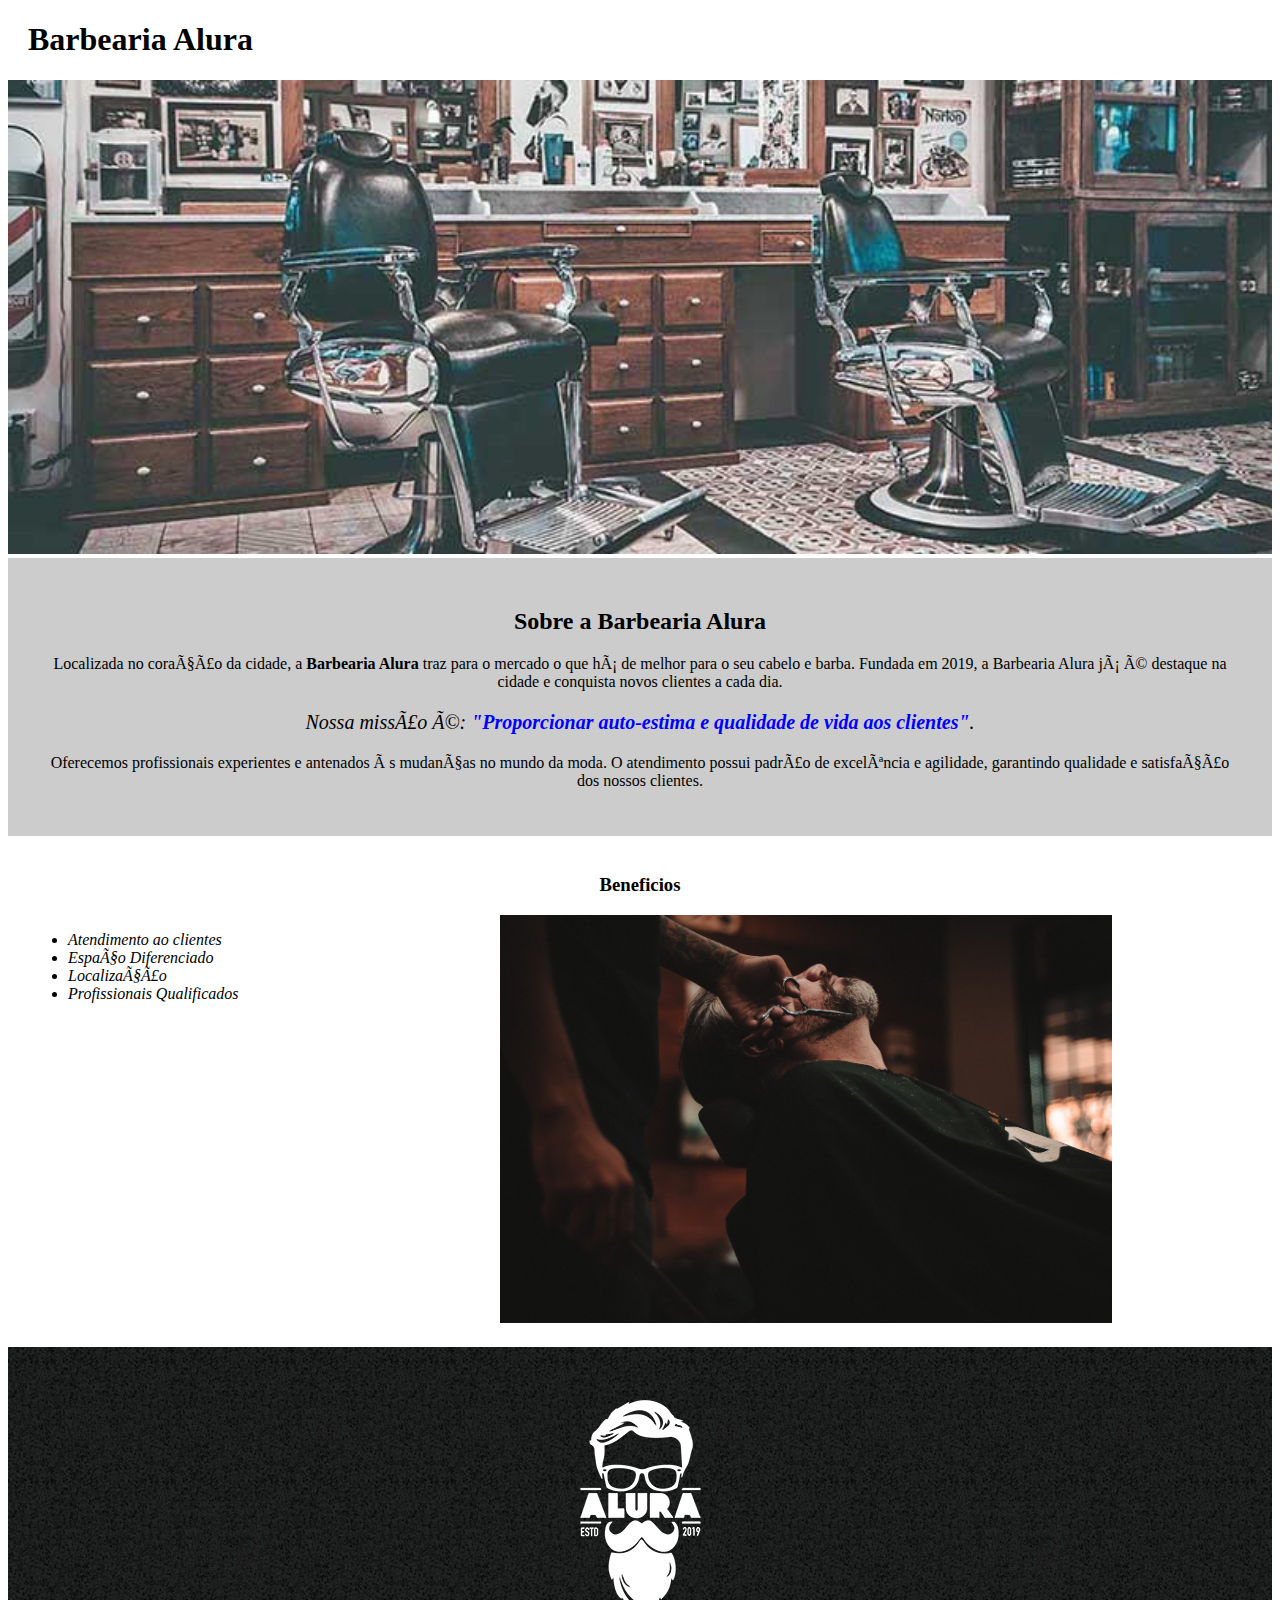
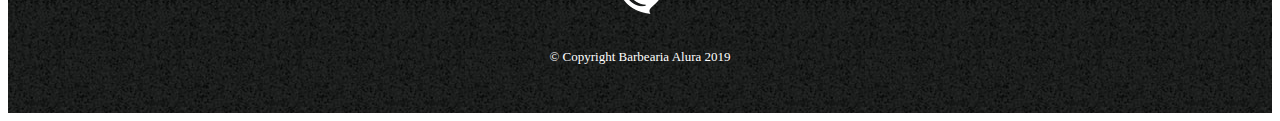
==== index.html @ a799eb47 "commit first" ====
<!DOCTYPE html>
<html lang="pt-br">
<head>
   <meta charset="UPT-8"/>
   <title>Barbearia Alura</title>
   <link rel="stylesheet" href="style.css">
   
</head>

<body>
   <header>
   <h1 class="titulo-principal">Barbearia Alura</h1> 
   </header>
   <img id="banner"; src="banner.jpg">
   
 <div class="principal">
   <h2 class="titulo-centralizado">Sobre a Barbearia Alura</h2>

   <p>Localizada no coração da cidade, a <strong>Barbearia Alura</strong> traz para o mercado o que há de melhor para o seu cabelo e barba. Fundada em 2019, a Barbearia Alura já é destaque na cidade e conquista novos clientes a cada dia.</p>

   <p id="missao"><em>Nossa missão é: <strong>"Proporcionar auto-estima e qualidade de vida aos clientes"</strong>.</em></p>

   <p>Oferecemos profissionais experientes e antenados às mudanças no mundo da moda. O atendimento possui padrão de excelência e agilidade, garantindo qualidade e satisfação dos nossos clientes.</p>
   
 </div>

 <div class="beneficios">
   <h3 class="titulo-centralizado">Beneficios</h3>
    <ul>
      <li class="itens">Atendimento ao clientes</li>
      <li class="itens">Espaço Diferenciado</li>
      <li class="itens">Localização</li> 
      <li class="itens">Profissionais Qualificados</li>   
    </ul>
    <img src="beneficios.jpg" class="imagembeneficios"/>

</div>

</body>

<footer>
  <img src="logo-branco.png">
  <p class="copyright">&copy; Copyright Barbearia Alura 2019</p>
  
</footer>
</html>
---- style.css ----
body {
  
}

#banner {
  width: 100%;
}
.principal {
  background: #CCCCCC;
  padding: 30px;
}

.titulo-principal {
  padding-left: 20px;
}

.titulo-centralizado {
  text-align: center;
}

p {
  text-align: center;
}

#missao {
  font-size: 20px
}

em strong {
  color: #0000FF;
}

.itens {
  font-style: italic;
}

.beneficios {
  background: #FFFFFF;
  padding: 20px;
}

ul {
  display: inline-block;
  vertical-align: top;
  width: 20%;
  margin-right: 15%;
}

.imagembeneficios {
  width: 50%;
}

footer {
  text-align: center;
  background: url(bg.jpg);
  padding: 35px;
}

.copyright {
 color:#FFFFFF;
 font-size: 13px;
}
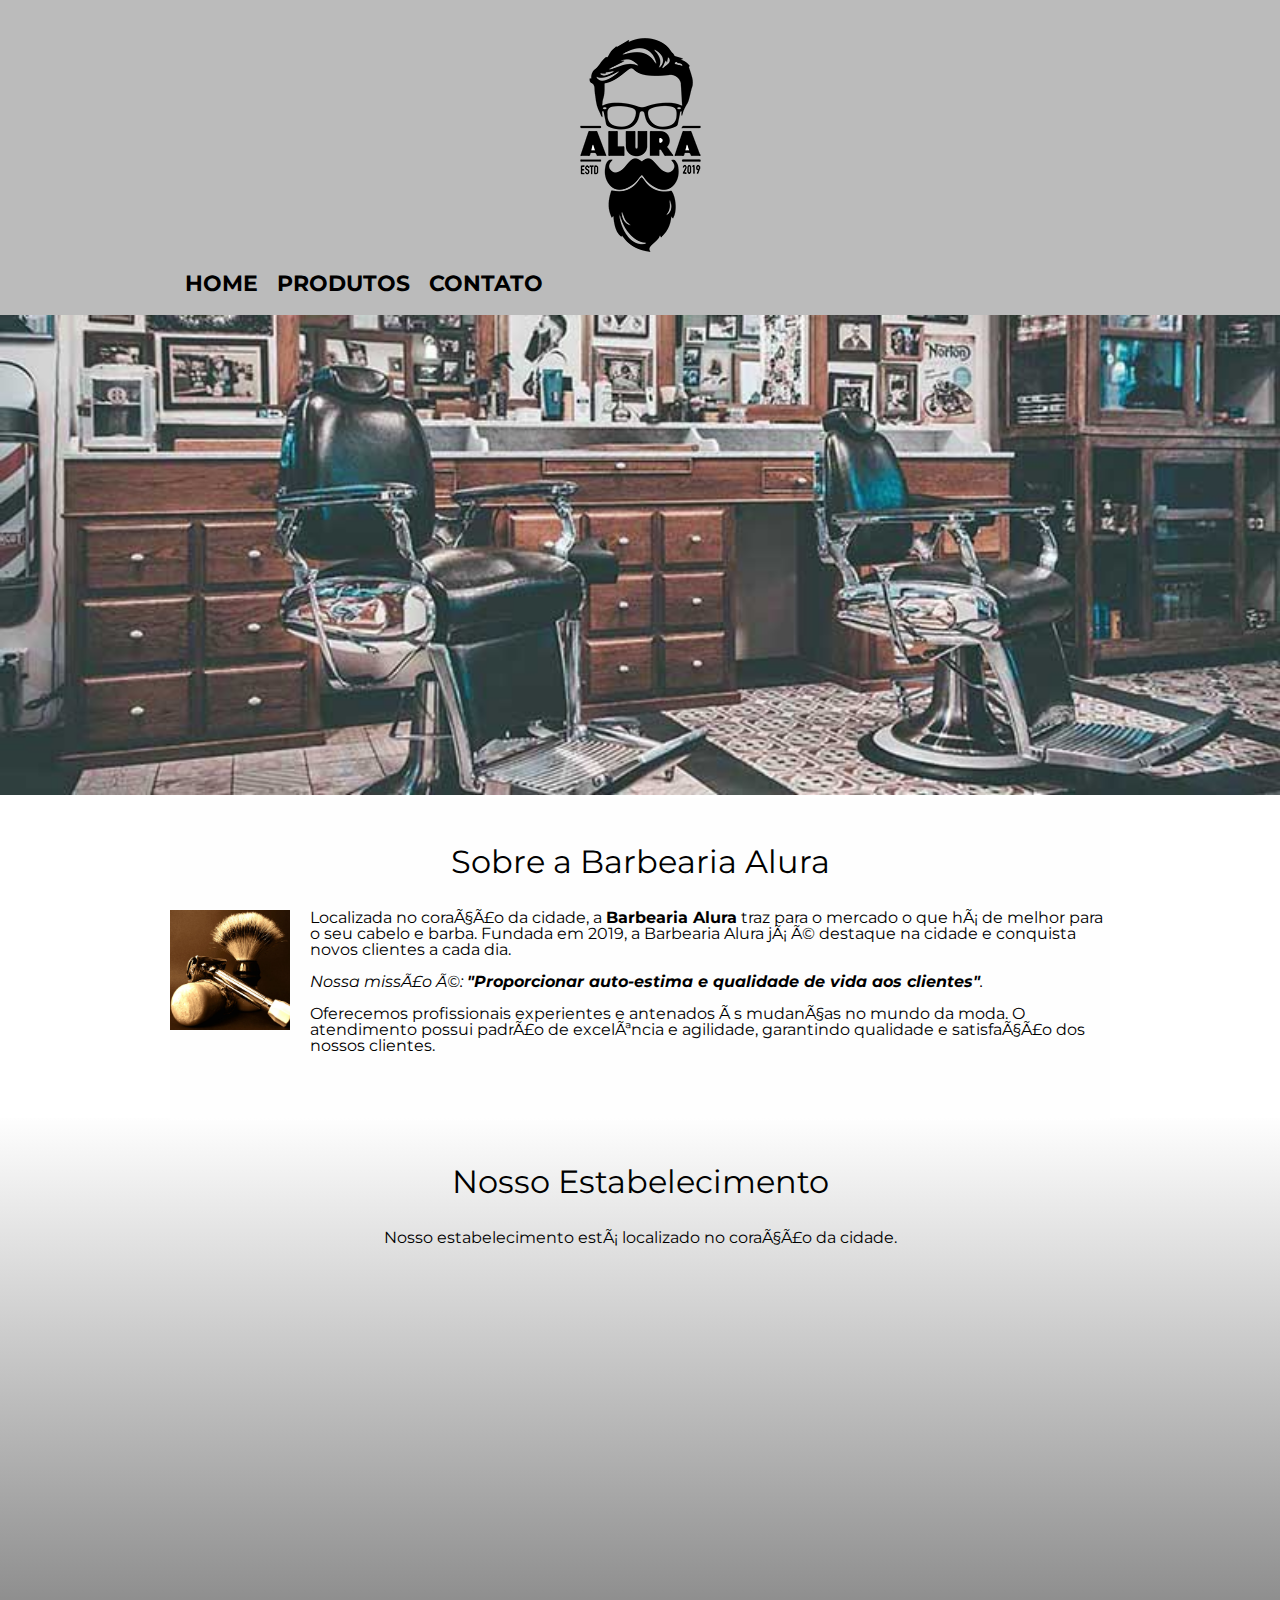
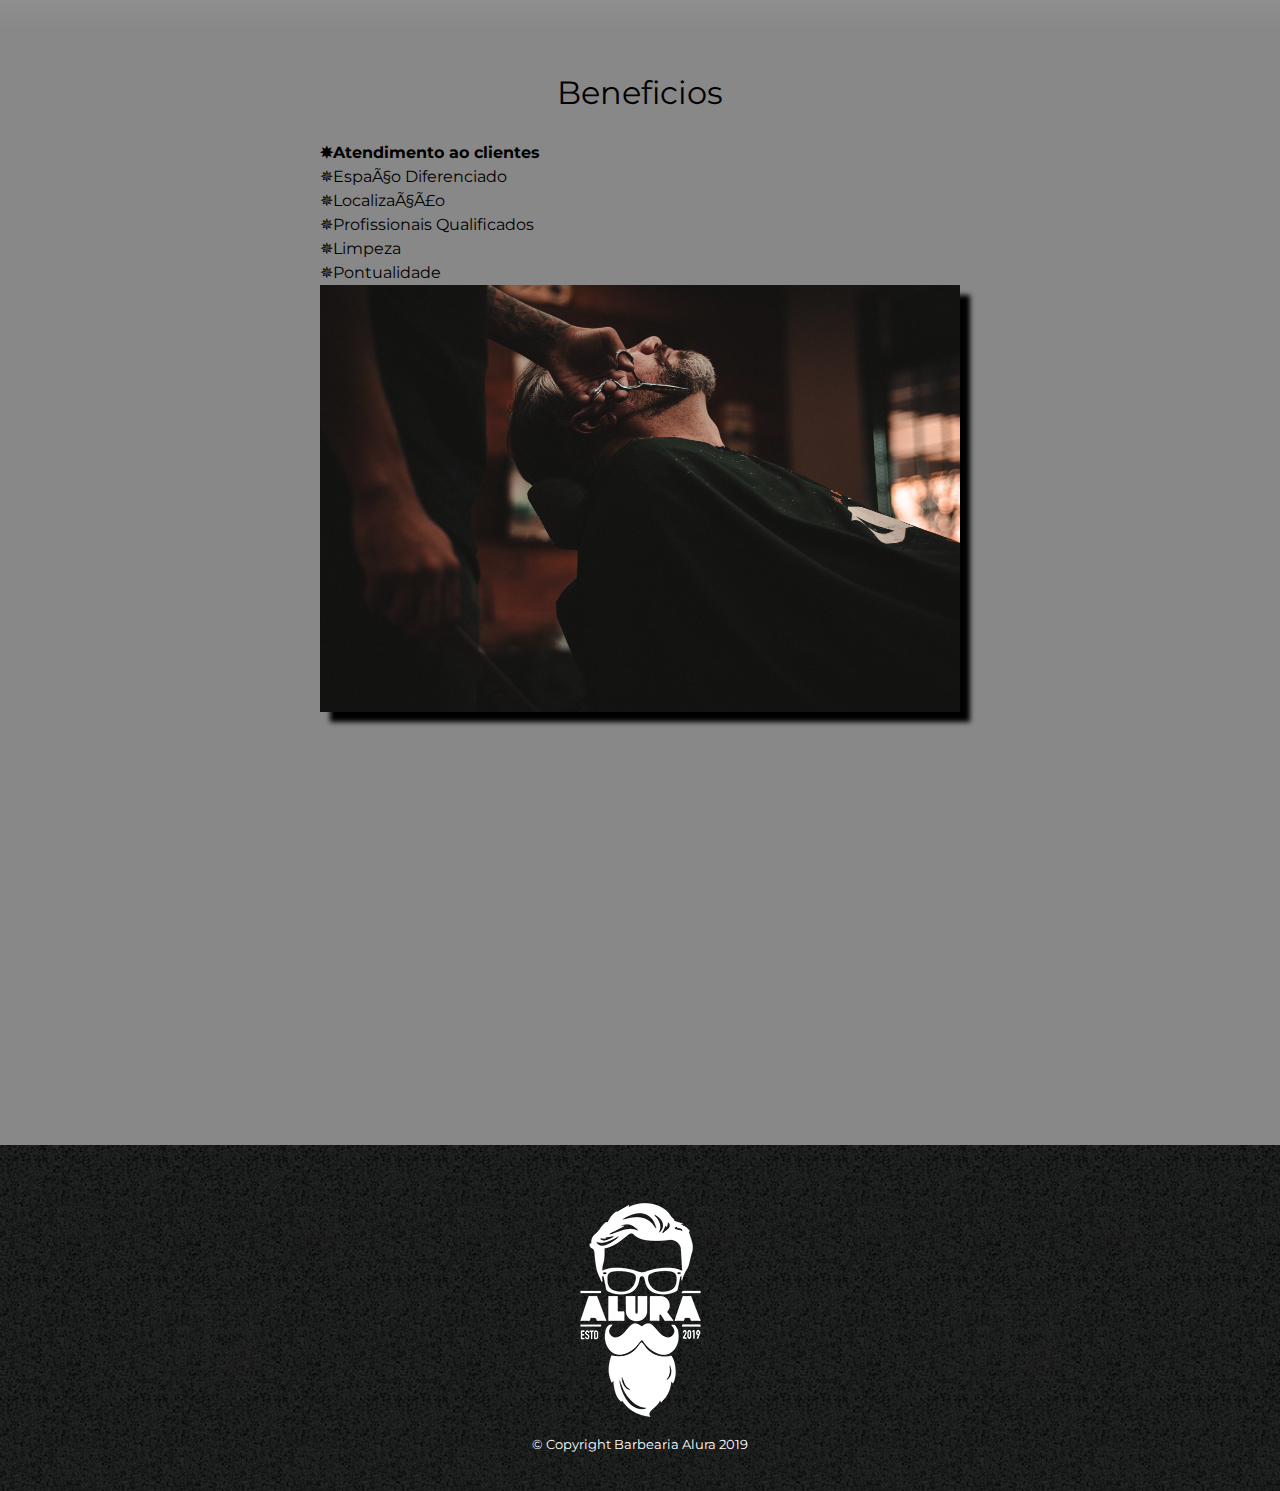
==== commit 55dbaaf0: "projeto final" ====
--- a/index.html
+++ b/index.html
@@ -2,45 +2,71 @@
 <html lang="pt-br">
 <head>
    <meta charset="UPT-8"/>
+   <meta name="viewport" content="width=device-width">
    <title>Barbearia Alura</title>
+   <link rel="stylesheet" href="reset.css">
    <link rel="stylesheet" href="style.css">
+   <link href="https://fonts.googleapis.com/css2?family=Montserrat:wght@300&display=swap" rel="stylesheet">
    
 </head>
 
 <body>
-   <header>
-   <h1 class="titulo-principal">Barbearia Alura</h1> 
-   </header>
-   <img id="banner"; src="banner.jpg">
-   
- <div class="principal">
-   <h2 class="titulo-centralizado">Sobre a Barbearia Alura</h2>
+    <header>
+      <div class="caixa">
+          <h1><img src="logo.png" alt="logo da Barbearia Alura"></h1>
+            <nav> 
+                    <ul>
+                        <li><a href="index.html">Home</a></li>
+                        <li><a href="produtos.html">Produtos</a></li>
+                        <li><a href="contato.html">Contato</a></li>
+                    </ul> 
+            </nav>
+      </div>
+  </header> 
 
-   <p>Localizada no coração da cidade, a <strong>Barbearia Alura</strong> traz para o mercado o que há de melhor para o seu cabelo e barba. Fundada em 2019, a Barbearia Alura já é destaque na cidade e conquista novos clientes a cada dia.</p>
+ <img class="banner"; src="banner.jpg">
 
-   <p id="missao"><em>Nossa missão é: <strong>"Proporcionar auto-estima e qualidade de vida aos clientes"</strong>.</em></p>
+  <main>  
+        <section class="principal">
+            <h2 class="titulo-principal">Sobre a Barbearia Alura</h2>
+            <img class="utensilios" src="utensilios.jpg" alt="utensilios de um barbeiro">
 
-   <p>Oferecemos profissionais experientes e antenados às mudanças no mundo da moda. O atendimento possui padrão de excelência e agilidade, garantindo qualidade e satisfação dos nossos clientes.</p>
-   
- </div>
+                <p>Localizada no coração da cidade, a <strong>Barbearia Alura</strong> traz para o mercado o que há de melhor para o seu cabelo e barba. Fundada em 2019, a Barbearia Alura já é destaque na cidade e conquista novos clientes a cada dia.</p>
 
- <div class="beneficios">
-   <h3 class="titulo-centralizado">Beneficios</h3>
-    <ul>
-      <li class="itens">Atendimento ao clientes</li>
-      <li class="itens">Espaço Diferenciado</li>
-      <li class="itens">Localização</li> 
-      <li class="itens">Profissionais Qualificados</li>   
-    </ul>
-    <img src="beneficios.jpg" class="imagembeneficios"/>
+                <p id="missao"><em>Nossa missão é: <strong>"Proporcionar auto-estima e qualidade de vida aos clientes"</strong>.</em></p>
 
-</div>
+                <p>Oferecemos profissionais experientes e antenados às mudanças no mundo da moda. O atendimento possui padrão de excelência e agilidade, garantindo qualidade e satisfação dos nossos clientes.</p>
+        </section>
 
+        <section class="mapa">
+            <h3 class="titulo-principal">Nosso Estabelecimento </h3>
+               <p>Nosso estabelecimento está localizado no coração da cidade.</p>
+           <div class="mapa-conteudo"> <iframe src="https://www.google.com/maps/embed?pb=!1m18!1m12!1m3!1d117044.63814779924!2d-46.73670799689037!3d-23.545269495933884!2m3!1f0!2f0!3f0!3m2!1i1024!2i768!4f13.1!3m3!1m2!1s0x94ce5bd9bb943bf5%3A0x6f642995c970f0fe!2scaelum%20alura!5e0!3m2!1spt-BR!2sbr!4v1678372456531!5m2!1spt-BR!2sbr" width="100%" height="300" style="border:0;" allowfullscreen="" loading="lazy" referrerpolicy="no-referrer-when-downgrade"></iframe></div>
+        </section>
+
+        <section class="beneficios">
+            <h3 class="titulo-principal">Beneficios</h3>
+
+            <div class="conteudo-beneficios">
+                <ul class="lista-beneficios">
+                    <li class="itens">Atendimento ao clientes</li>
+                    <li class="itens">Espaço Diferenciado</li>
+                    <li class="itens">Localização</li> 
+                    <li class="itens">Profissionais Qualificados</li>
+                    <li class="itens">Limpeza</li>
+                    <li class="itens">Pontualidade</li>   
+                </ul><img src="beneficios.jpg" class="imagem-beneficios"/>
+            </div>
+
+            <div class="video">
+              <iframe width="100%" height="315" src="https://www.youtube.com/embed/wcVVXUV0YUY" title="YouTube video player" frameborder="0" allow="accelerometer; autoplay; clipboard-write; encrypted-media; gyroscope; picture-in-picture; web-share" allowfullscreen></iframe>
+            </div>
+        </section>
+  </main>
 </body>
 
 <footer>
   <img src="logo-branco.png">
   <p class="copyright">&copy; Copyright Barbearia Alura 2019</p>
-  
 </footer>
 </html>--- a/style.css
+++ b/style.css
@@ -1,62 +1,270 @@
 body {
-  
-}
-
-#banner {
-  width: 100%;
-}
+    font-family: 'Montserrat', sans-serif;
+}
+
+header {
+    background: #BBBBBB;
+    padding: 20px 0;
+}
+
+.caixa {
+    position: relative;
+    width: 940px;
+    margin: 0 auto;
+}
+
+nav {
+    position: absolute;
+    top: 110px;
+    right: 0;
+}
+
+nav li {
+    display: inline;
+    margin: 0 0 0 15px;
+}
+
+nav a {
+    text-transform: uppercase;
+    color:#000000;
+    font-weight: bold;
+    text-decoration: none;
+    font-size: 22px;
+}
+
+nav a:hover {
+    color: #C78C19;
+    text-decoration: underline;
+}
+
+.produtos {
+    width: 940px;
+    margin: 0 auto;
+    padding: 50px 0;
+}
+
+.produtos li {
+    display: inline-block;
+    text-align: center;
+    width: 30%;
+    vertical-align: top;
+    margin: 0 1,5%;
+    padding: 30px 20px;
+    box-sizing: border-box;
+    border: 2px solid #000000;
+    border-radius: 10px;
+}
+
+.produtos li:hover {
+    border-color: #C78C19;
+}
+
+.produtos li:active {
+    border-color: #088C19;
+}
+
+.produtos li:hover h2 {
+    font-size: 34px;
+}
+
+.produtos h2 {
+    font-size: 30px;
+    font-weight: bold;
+}
+
+.produto-descricao {
+    font-size: 18px;
+}
+
+.produto-preco {
+    font-size: 22px;
+    font-weight: bold;
+    margin-top: 10px;
+}
+
+footer {
+    text-align: center;
+    background: url(bg.jpg);
+    padding: 40px;
+}
+
+.copyright {
+    color:#FFFFFF;
+    font-size: 13px;
+}
+
+main {
+
+}
+
+form {
+    margin: 40px 0;
+}
+
+form label, legend {
+    display: block;
+    font-size: 20px;
+    margin: 0 0 10px;
+}
+
+.input-padrao {
+    display: block;
+    margin: 0 0 20px;
+    padding: 10px 25px;
+    width: 50%;
+}
+
+.checkbox {
+    margin: 20px 0;
+}
+
+.enviar {
+    width: 40%;
+    padding: 15px 0;
+    background: orange;
+    color: #FFFFFF;
+    font-weight: bold;
+    font-size: 18px;
+    border: none;
+    border-radius: 5px;
+    transition: 1s all;
+    cursor: pointer;
+
+}
+
+.enviar:hover {
+    background: darkorange;
+    transform: scale(1.2);
+}
+
+table {
+    margin: 20px 40px;
+}
+
+thead {
+    background: #555555;
+    color:white;
+    font-weight: bold;
+}
+.dia {
+    text-align: center;
+}
+
+td, th {
+    border: 1px solid #000000;
+    padding: 8px 15px;
+}
+
+/*css da página inicial */
+.banner {
+    width: 100%;
+}
+
+.titulo-principal {
+    text-align: center;
+    font-size: 2em;
+    margin: 0 0 1em;
+    clear: left
+}
+
 .principal {
-  background: #CCCCCC;
-  padding: 30px;
-}
-
-.titulo-principal {
-  padding-left: 20px;
-}
-
-.titulo-centralizado {
-  text-align: center;
-}
-
-p {
-  text-align: center;
-}
-
-#missao {
-  font-size: 20px
-}
-
-em strong {
-  color: #0000FF;
+    padding: 3em 0;
+    background: #FEFEFE;
+    width: 940px;
+    margin: 0 auto;
+}
+
+.principal p {
+    margin: 0 0 1em;
+}
+
+.principal strong {
+    font-weight: bold;
+}
+
+.principal em {
+    font-style: italic;
+}
+
+.utensilios {
+    width: 120px;
+    float: left;
+    margin: 0 20px 20px 0;
+}
+
+.mapa {
+    padding: 3em 0;
+    background: linear-gradient(#FEFEFE, #888888);
+}
+
+.mapa-conteudo {
+    width: 940px;
+    margin: 0 auto;
+}
+
+.mapa p {
+    margin: 0 0 2em;
+    text-align: center;
+}
+
+.beneficios {
+    padding: 3em 0;
+    background: #888888;
+}
+
+.conteudo-beneficios {
+    width: 640px;
+    margin: 0 auto;
+}
+
+.lista-beneficios {
+    width: 40%;
+    display: inline-block;
+    vertical-align: top;
+}
+
+.itens:before {
+    content: "✵"
 }
 
 .itens {
-  font-style: italic;
-}
-
-.beneficios {
-  background: #FFFFFF;
-  padding: 20px;
-}
-
-ul {
-  display: inline-block;
-  vertical-align: top;
-  width: 20%;
-  margin-right: 15%;
-}
-
-.imagembeneficios {
-  width: 50%;
-}
-
-footer {
-  text-align: center;
-  background: url(bg.jpg);
-  padding: 35px;
-}
-
-.copyright {
- color:#FFFFFF;
- font-size: 13px;
-}+    line-height: 1.5;
+}
+
+.itens:first-child {
+    font-weight: bold;
+}
+
+.imagem-beneficios {
+    width: 60%;
+    opacity: 1;
+    transition: 400ms;
+    box-shadow: 10px 10px 5px 0 #000000;
+}
+
+.imagem-beneficios:hover {
+    opacity: 0.5;
+}
+
+.video {
+    width: 560px;
+    margin: 2em auto;
+}
+
+@media screen and (max-width: 480px) {
+    .caixa, .principal, .conteudo-beneficios, .mapa-conteudo, .video {
+            width: auto;
+        }
+    }
+
+    h1 {
+        text-align: center;
+    }
+
+    nav {
+        position: static;
+    }
+
+    .lista-beneficios, .imagem-beneficios {
+        width: 100%
+    }